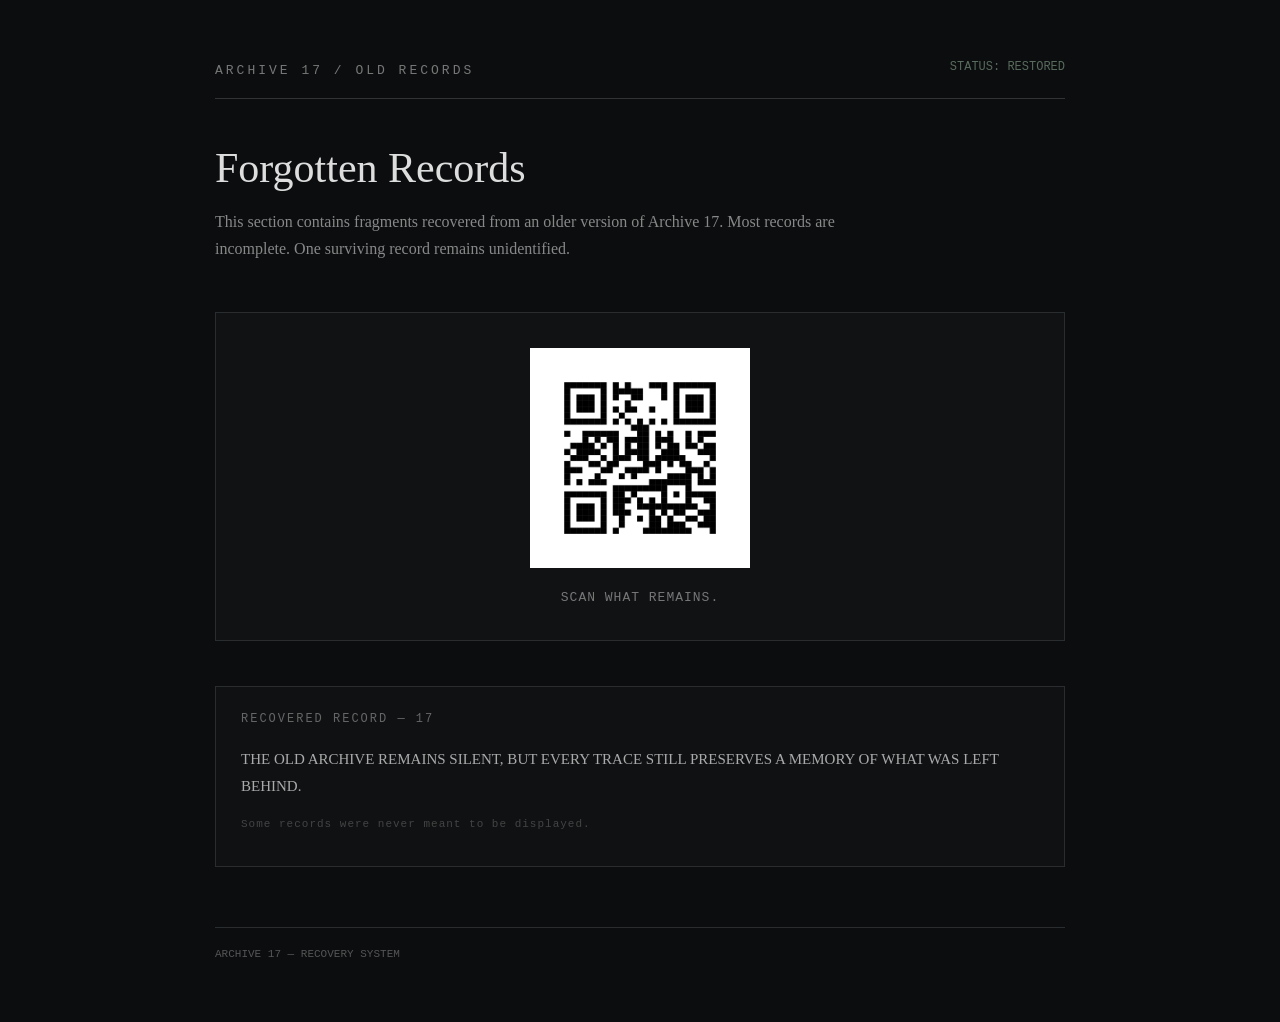
==== website/old/index.html @ 7d32f0e5 "ctf" ====
<!DOCTYPE html>
<html lang="en">
<head>
    <meta charset="UTF-8">
    <meta name="viewport" content="width=device-width, initial-scale=1.0">

    <title>Archive 17 — Old Records</title>

    <style>
        * {
            box-sizing: border-box;
        }

        body {
            margin: 0;
            min-height: 100vh;
            background: #0b0d0f;
            color: #c9c9c9;
            font-family: Georgia, serif;
        }

        .container {
            width: 90%;
            max-width: 850px;
            margin: auto;
            padding: 60px 0;
        }

        .header {
            border-bottom: 1px solid #333;
            padding-bottom: 20px;
            margin-bottom: 45px;
        }

        .archive-id {
            font-family: monospace;
            color: #777;
            font-size: 13px;
            letter-spacing: 3px;
        }

        .status {
            float: right;
            color: #596b5d;
            font-family: monospace;
            font-size: 12px;
        }

        h1 {
            font-size: 42px;
            font-weight: normal;
            margin-bottom: 15px;
            color: #ddd;
        }

        .description {
            color: #888;
            line-height: 1.7;
            max-width: 650px;
        }

        .qr-section {
            margin-top: 50px;
            padding: 35px;
            border: 1px solid #292d30;
            background: #101214;
            text-align: center;
        }

        .qr-section img {
            width: 220px;
            height: 220px;
            background: white;
            padding: 10px;
        }

        .scan-text {
            margin-top: 18px;
            font-family: monospace;
            color: #777;
            font-size: 13px;
            letter-spacing: 1px;
        }

        .recovered-record {
            margin-top: 45px;
            padding: 25px;
            border: 1px solid #292d30;
            background: #0f1113;
        }

        .record-label {
            font-family: monospace;
            font-size: 12px;
            letter-spacing: 2px;
            color: #666;
            margin-bottom: 20px;
        }

        .record-text {
            color: #aaa;
            line-height: 1.8;
            font-size: 15px;
            margin: 0;
        }

        .archive-note {
    margin-top: 18px;
    font-family: monospace;
    font-size: 11px;
    color: #444;
    letter-spacing: 1px;
}

        .footer {
            margin-top: 60px;
            padding-top: 20px;
            border-top: 1px solid #292d30;
            font-family: monospace;
            font-size: 11px;
            color: #555;
        }

        @media (max-width: 600px) {
            h1 {
                font-size: 32px;
            }

            .qr-section img {
                width: 180px;
                height: 180px;
            }
        }
    </style>
</head>

<body>

<div class="container">

    <!-- HEADER -->

    <div class="header">
        <span class="archive-id">
            ARCHIVE 17 / OLD RECORDS
        </span>

        <span class="status">
            STATUS: RESTORED
        </span>
    </div>


    <!-- MAIN CONTENT -->

    <h1>Forgotten Records</h1>

    <p class="description">
        This section contains fragments recovered from an older
        version of Archive 17. Most records are incomplete.
        One surviving record remains unidentified.
    </p>


    <!-- QR CODE -->

    <div class="qr-section">

        <img
            src="archive-record.png"
            alt="Recovered Record"
        >

        <div class="scan-text">
            SCAN WHAT REMAINS.
        </div>

    </div>


    <!-- RECOVERED RECORD -->

    <div class="recovered-record">

        <div class="record-label">
            RECOVERED RECORD — 17
        </div>

        <p class="record-text">
            THE OLD ARCHIVE REMAINS SILENT, BUT EVERY TRACE
            STILL PRESERVES A MEMORY OF WHAT WAS LEFT BEHIND.
        </p>

        <p class="archive-note">
     Some records were never meant to be displayed.
    </p>

    </div>
       
    <img src="forgotten.jpg" alt="Recovered archive image" style="display:none;">

    <!-- FOOTER -->

    <div class="footer">
        ARCHIVE 17 — RECOVERY SYSTEM
    </div>

</div>

</body>
</html>
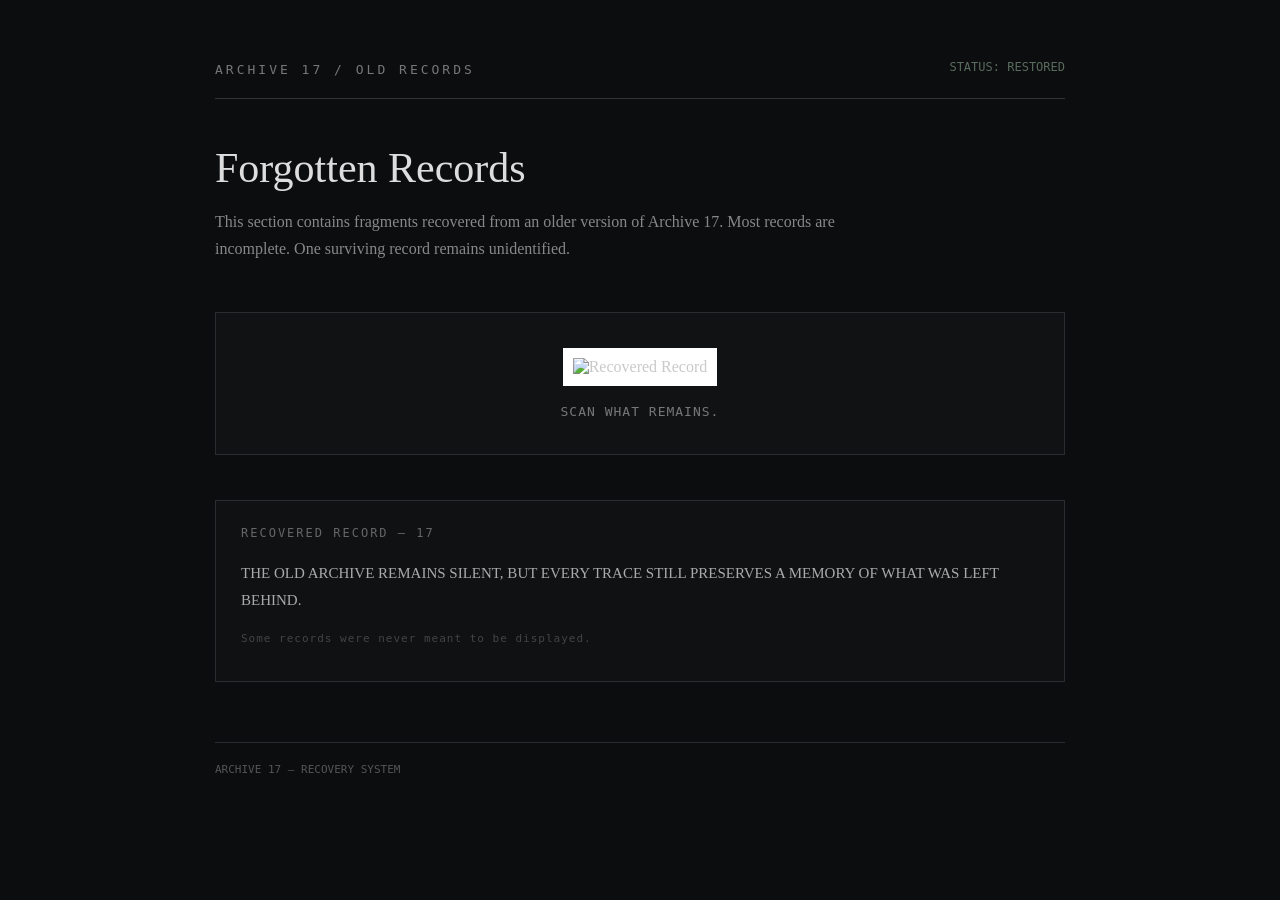
==== commit 15b81c46: "imag fixed" ====
--- a/website/old/index.html
+++ b/website/old/index.html
@@ -167,7 +167,7 @@
     <div class="qr-section">
 
         <img
-            src="archive-record.png"
+            src="./old/archive-record.png"
             alt="Recovered Record"
         >
 
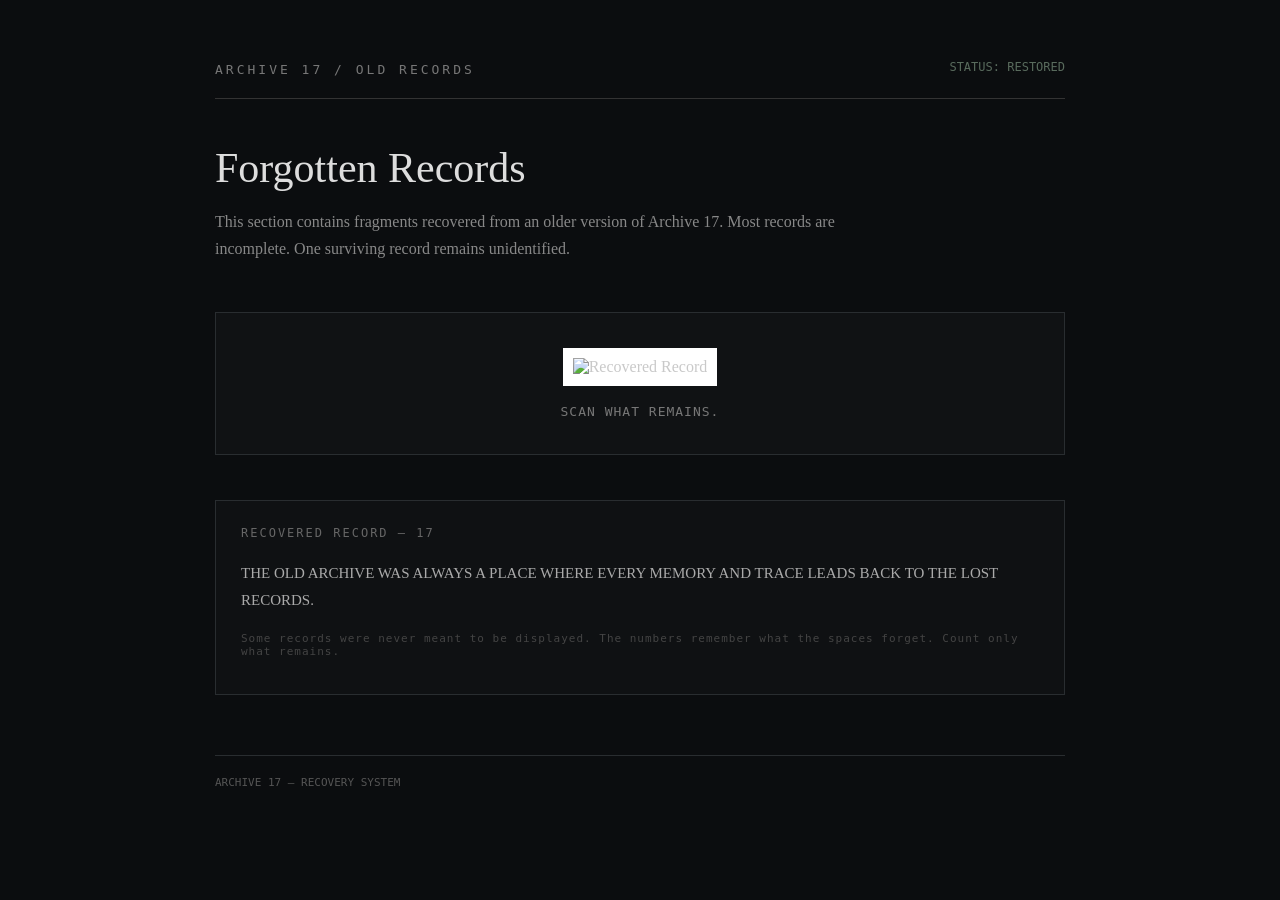
==== commit e99ee20a: "old page change" ====
--- a/website/old/index.html
+++ b/website/old/index.html
@@ -187,14 +187,14 @@
         </div>
 
         <p class="record-text">
-            THE OLD ARCHIVE REMAINS SILENT, BUT EVERY TRACE
-            STILL PRESERVES A MEMORY OF WHAT WAS LEFT BEHIND.
+            THE OLD ARCHIVE WAS ALWAYS A PLACE WHERE EVERY MEMORY AND TRACE LEADS BACK TO THE LOST RECORDS.
         </p>
 
         <p class="archive-note">
      Some records were never meant to be displayed.
+     The numbers remember what the spaces forget. Count only what remains.
     </p>
-
+        
     </div>
        
     <img src="forgotten.jpg" alt="Recovered archive image" style="display:none;">
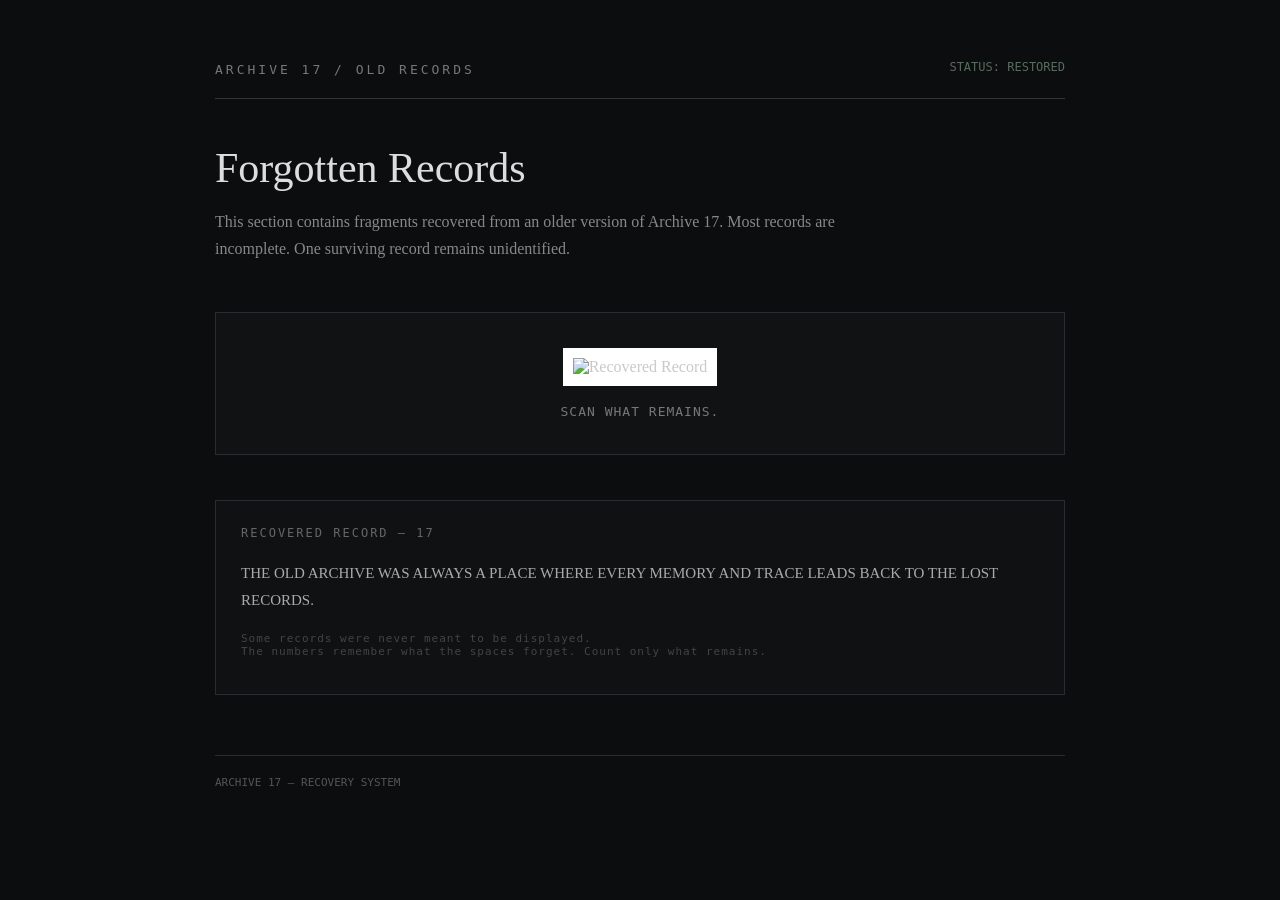
==== commit afbe6f82: "next line" ====
--- a/website/old/index.html
+++ b/website/old/index.html
@@ -191,7 +191,7 @@
         </p>
 
         <p class="archive-note">
-     Some records were never meant to be displayed.
+     Some records were never meant to be displayed.<br>
      The numbers remember what the spaces forget. Count only what remains.
     </p>
         
